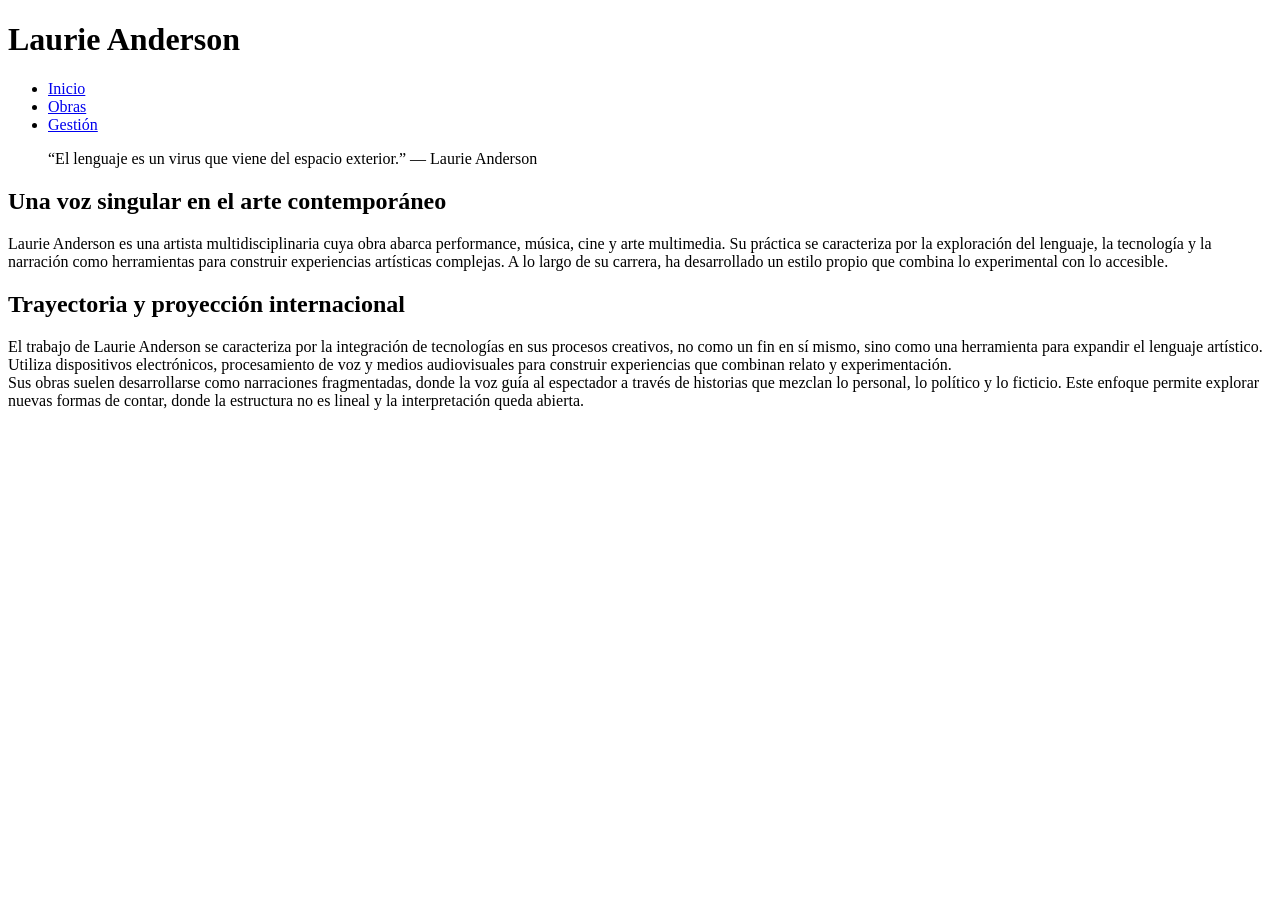
==== index.html @ 30f20cdd "Rename index to index.html" ====
<!DOCTYPE html>
<html lang="en">
<head>
    <meta charset="UTF-8">
    <meta name="viewport" content="width=device-width, initial-scale=1.0">
    <title>Inicio</title>
</head>
<body>

    <header>
        <h1>Laurie Anderson</h1>
        <nav>
            <ul>
                <li><a href="index.html">Inicio</a></li>
                <li><a href="obras.html">Obras</a></li>
                <li><a href="gestion.html">Gestión</a></li>
            </ul>
        </nav>
        <main class="contenedor">
        <section class="intro">
            <blockquote>“El lenguaje es un virus que viene del espacio exterior.” — Laurie Anderson</blockquote>
        </section>
    </header>

    <!-- contenedores -->

    <section class="columnas" >
        <article>
            <h2>Una voz singular en el arte contemporáneo</h2>
            <p>Laurie Anderson es una artista multidisciplinaria cuya obra abarca performance, música, cine y arte multimedia. Su práctica se caracteriza por la exploración del lenguaje, la tecnología y la narración como herramientas para construir experiencias artísticas complejas. A lo largo de su carrera, ha desarrollado un estilo propio que combina lo experimental con lo accesible.</p>
        </article>
        
        <article> 
            <h2> Trayectoria y proyección internacional </h2>
            <p>El trabajo de Laurie Anderson se caracteriza por la integración de tecnologías en sus procesos creativos, no como un fin en sí mismo, sino como una herramienta para expandir el lenguaje artístico. Utiliza dispositivos electrónicos, procesamiento de voz y medios audiovisuales para construir experiencias que combinan relato y experimentación.
           <br>
         Sus obras suelen desarrollarse como narraciones fragmentadas, donde la voz guía al espectador a través de historias que mezclan lo personal, lo político y lo ficticio. Este enfoque permite explorar nuevas formas de contar, donde la estructura no es lineal y la interpretación queda abierta.
</p>
        </article>
    </section>


</body>
</html>
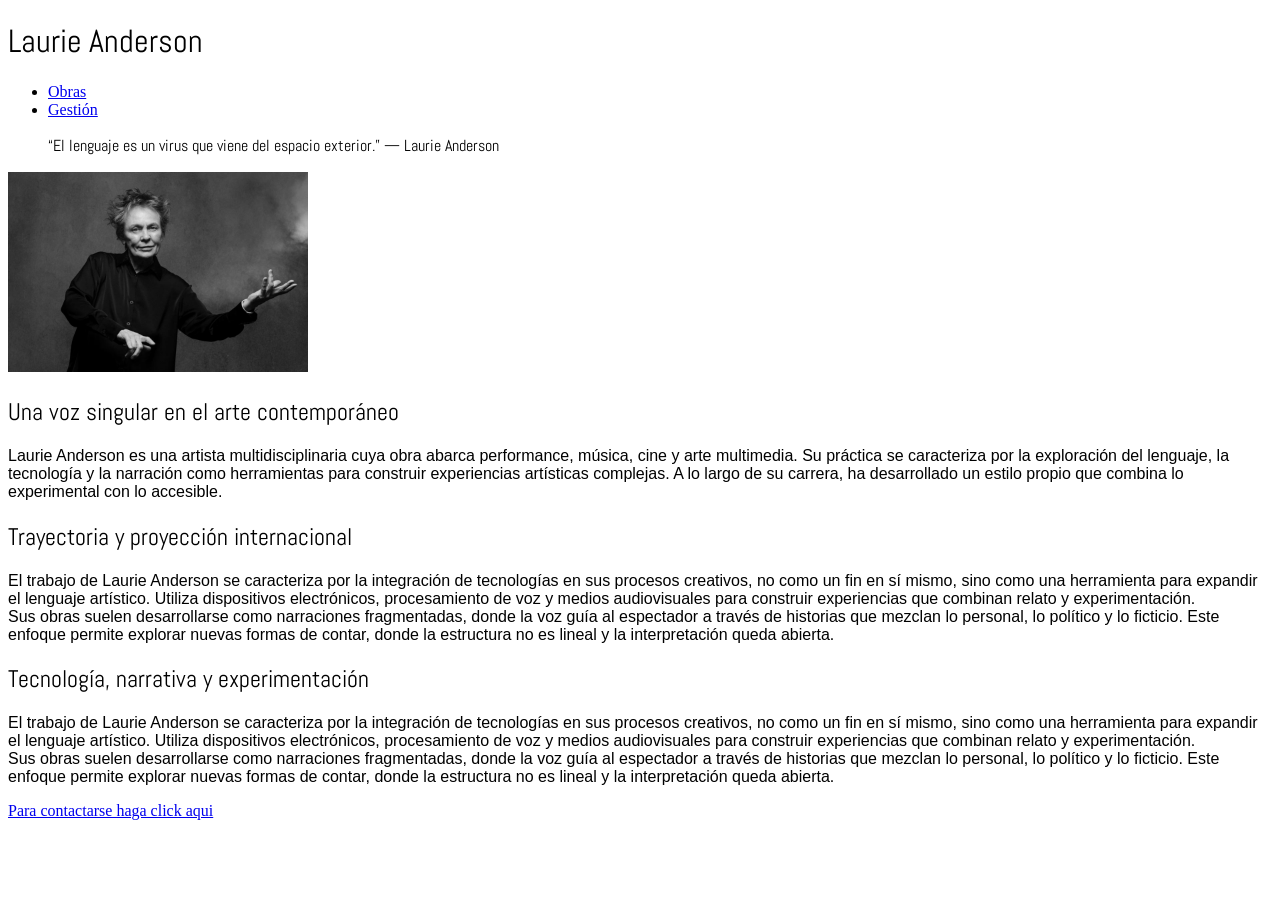
==== commit 0cbb8d14: "obras + imagenes" ====
--- a/index.html
+++ b/index.html
@@ -1,26 +1,29 @@
 <!DOCTYPE html>
-<html lang="en">
+<html lang="es">
 <head>
+    <style>
+@import url('https://fonts.googleapis.com/css2?family=Abel&family=Geist+Pixel&display=swap');
+</style>
+<link rel="stylesheet" href="css/estilos.css">
     <meta charset="UTF-8">
     <meta name="viewport" content="width=device-width, initial-scale=1.0">
     <title>Inicio</title>
 </head>
 <body>
-
     <header>
         <h1>Laurie Anderson</h1>
         <nav>
             <ul>
-                <li><a href="index.html">Inicio</a></li>
                 <li><a href="obras.html">Obras</a></li>
                 <li><a href="gestion.html">Gestión</a></li>
             </ul>
         </nav>
+    </header>
         <main class="contenedor">
-        <section class="intro">
+        <section class="Inicio">
             <blockquote>“El lenguaje es un virus que viene del espacio exterior.” — Laurie Anderson</blockquote>
         </section>
-    </header>
+        <img src="img/anderson.jpg" alt="Laurie Anderson" height="200px" width="300px">
 
     <!-- contenedores -->
 
@@ -35,10 +38,22 @@
             <p>El trabajo de Laurie Anderson se caracteriza por la integración de tecnologías en sus procesos creativos, no como un fin en sí mismo, sino como una herramienta para expandir el lenguaje artístico. Utiliza dispositivos electrónicos, procesamiento de voz y medios audiovisuales para construir experiencias que combinan relato y experimentación.
            <br>
          Sus obras suelen desarrollarse como narraciones fragmentadas, donde la voz guía al espectador a través de historias que mezclan lo personal, lo político y lo ficticio. Este enfoque permite explorar nuevas formas de contar, donde la estructura no es lineal y la interpretación queda abierta.
-</p>
+        </p>
         </article>
+
+        <article>
+        <h2> Tecnología, narrativa y experimentación</h2>
+        <p>El trabajo de Laurie Anderson se caracteriza por la integración de tecnologías en sus procesos creativos, no como un fin en sí mismo, sino como una herramienta para expandir el lenguaje artístico. Utiliza dispositivos electrónicos, procesamiento de voz y medios audiovisuales para construir experiencias que combinan relato y experimentación.
+            <br>
+            Sus obras suelen desarrollarse como narraciones fragmentadas, donde la voz guía al espectador a través de historias que mezclan lo personal, lo político y lo ficticio. Este enfoque permite explorar nuevas formas de contar, donde la estructura no es lineal y la interpretación queda abierta.
+        </p>
+    </article>
     </section>
+</main>
 
-
+    <footer>
+       <a href="mailto:laurie@artedigital.com">Para contactarse haga click aqui</a> 
+       </footer>
+ 
 </body>
-</html>
+</html>
--- a/css/estilos.css
+++ b/css/estilos.css
@@ -0,0 +1,24 @@
+.abel-regular {
+  font-family: "Abel", sans-serif;
+  font-weight: 400;
+  font-style: normal;
+}
+
+
+h1, h2, h3, h4, blockquote {
+    font-family: "Abel", sans-serif;
+    font-optical-sizing: auto;
+    font-weight: 400;
+    font-style: normal;
+}
+
+
+p {
+    font-family: Arial, sans-serif; 
+}
+
+body {
+    background-image: url('../img/fondo.jpg');
+    background-repeat: repeat;
+    background-size: auto;
+}
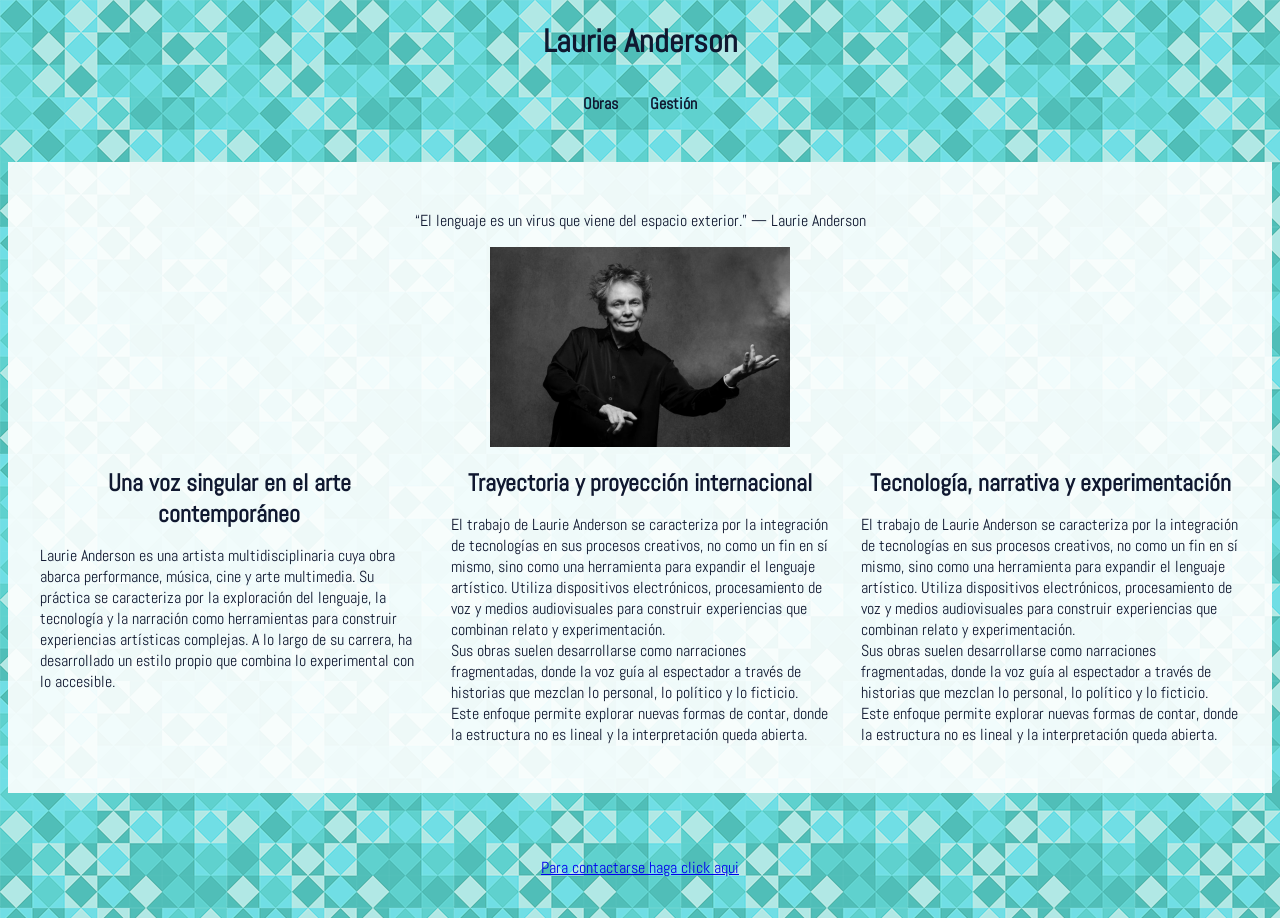
==== commit 9f9ee844: "gestion" ====
--- a/index.html
+++ b/index.html
@@ -19,11 +19,11 @@
             </ul>
         </nav>
     </header>
-        <main class="contenedor">
-        <section class="Inicio">
+        <main class= "contenedor">
+        <section class="inicio">
             <blockquote>“El lenguaje es un virus que viene del espacio exterior.” — Laurie Anderson</blockquote>
         </section>
-        <img src="img/anderson.jpg" alt="Laurie Anderson" height="200px" width="300px">
+        <img src="img/anderson.jpg" alt="Laurie Anderson" height="200px" width="300px" class="imagen">
 
     <!-- contenedores -->
 
--- a/css/estilos.css
+++ b/css/estilos.css
@@ -1,24 +1,84 @@
 .abel-regular {
   font-family: "Abel", sans-serif;
-  font-weight: 400;
+  font-weight: 800;
   font-style: normal;
+   color: #101830;
 }
-
-
 h1, h2, h3, h4, blockquote {
+    justify-content: center;
+    text-align: center;
+      margin-bottom: 1rem;
+}
+body {
+    
     font-family: "Abel", sans-serif;
     font-optical-sizing: auto;
     font-weight: 400;
     font-style: normal;
+    color: #101830;
+  
+
+    background-image: url('../img/fondo.png');
+    background-repeat: repeat;
+    background-size: auto;
+    background-blend-mode:soft-light;
+    background-color: #8cd6cd;
+   
+}
+
+.imagen {
+    display: block;
+    margin: auto;
+    margin-bottom: auto;
+    
+}
+
+.contenedor {
+    max-width: 80rem;
+    margin: 2rem auto;
+    padding: 2rem;
+    background-color: rgba(255, 255, 255, 0.9);
+}
+nav ul {
+    display: flex;
+    justify-content: center;
+    gap: 2rem;
+    list-style: none;
+    padding: 1rem;
+}
+nav a {
+    text-decoration: none;
+    color: #101830;
+    font-weight: 800;
 }
 
 
-p {
-    font-family: Arial, sans-serif; 
+.columnas {
+    display: flex;
+    flex-wrap: wrap;
+    justify-content: center;
+    gap: 2rem;
+}
+.columnas article {
+flex: 1;
+min-width: 300;
+
 }
 
-body {
-    background-image: url('../img/fondo.jpg');
-    background-repeat: repeat;
-    background-size: auto;
-}+.columnasDes {
+    display: flex;
+    gap: 2rem;
+}
+.Primera {
+    flex: 2; 
+}
+
+.Segunda {
+    flex: 1; 
+}
+
+footer {
+    text-align: center;
+    padding: 2rem;
+}
+
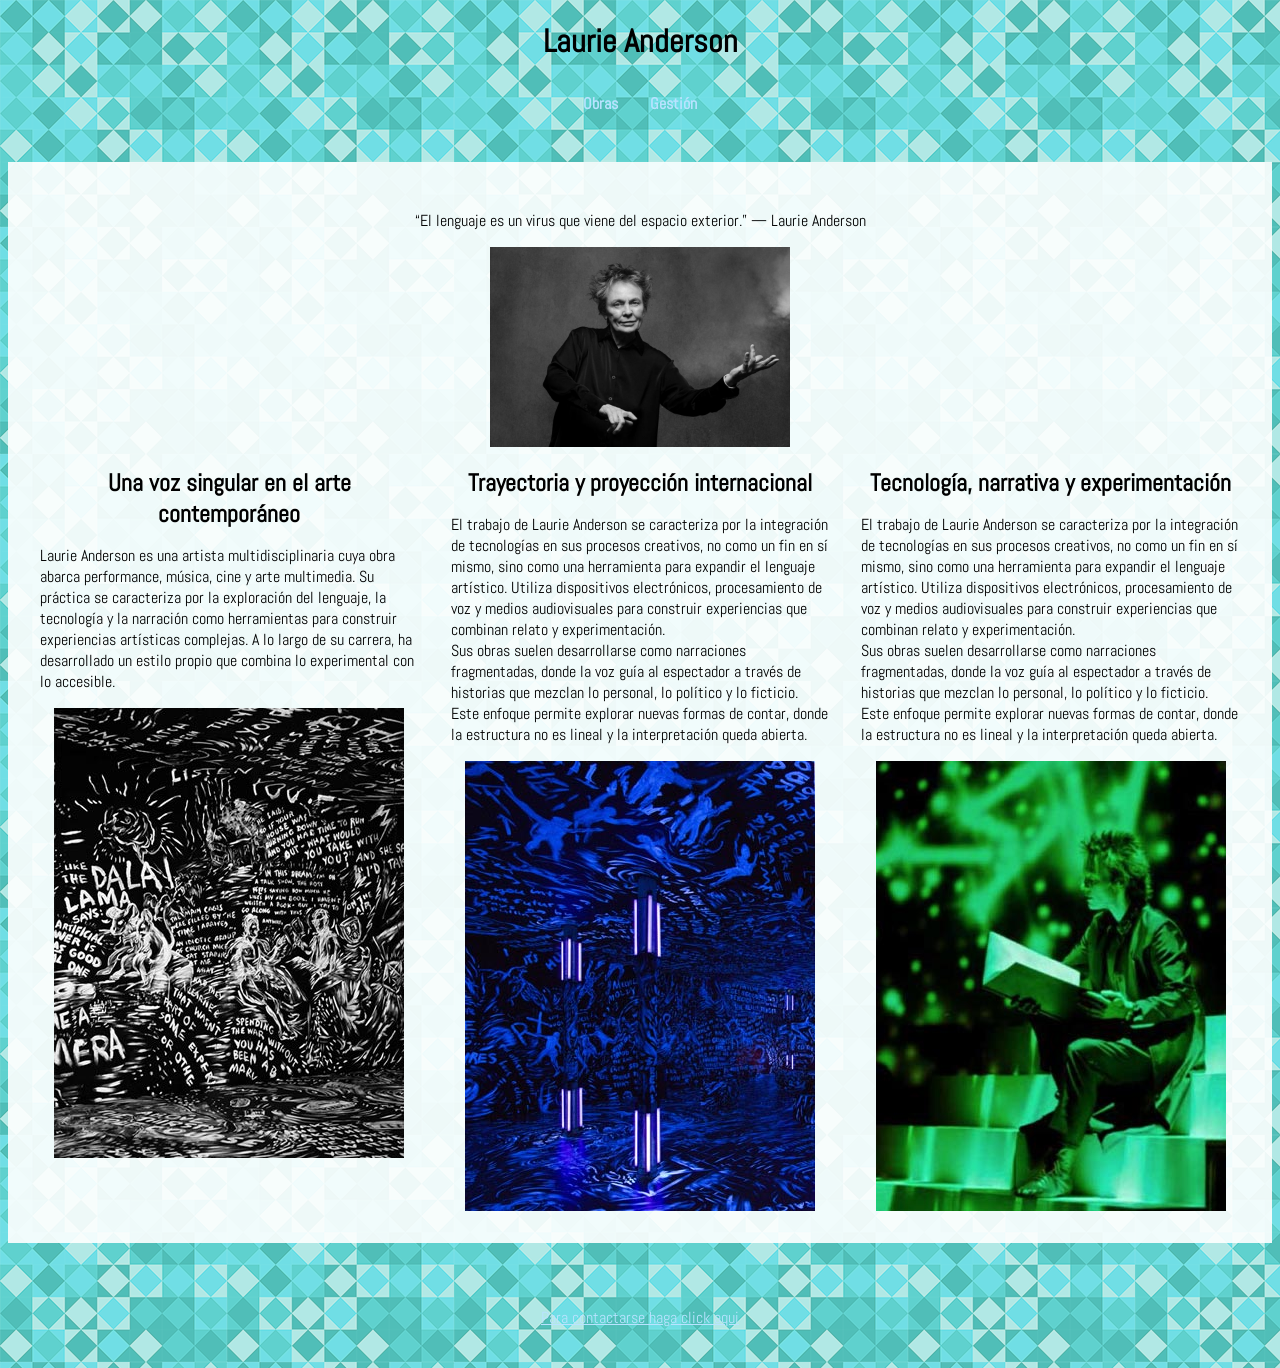
==== commit e1506b97: "arregle el javascript de la pagina obras" ====
--- a/index.html
+++ b/index.html
@@ -31,6 +31,7 @@
         <article>
             <h2>Una voz singular en el arte contemporáneo</h2>
             <p>Laurie Anderson es una artista multidisciplinaria cuya obra abarca performance, música, cine y arte multimedia. Su práctica se caracteriza por la exploración del lenguaje, la tecnología y la narración como herramientas para construir experiencias artísticas complejas. A lo largo de su carrera, ha desarrollado un estilo propio que combina lo experimental con lo accesible.</p>
+        <img src="img/anderson-1.jpg" alt="Laurie Anderson" height="450px" width="350px" class="imagen">
         </article>
         
         <article> 
@@ -39,6 +40,7 @@
            <br>
          Sus obras suelen desarrollarse como narraciones fragmentadas, donde la voz guía al espectador a través de historias que mezclan lo personal, lo político y lo ficticio. Este enfoque permite explorar nuevas formas de contar, donde la estructura no es lineal y la interpretación queda abierta.
         </p>
+        <img src="img/anderson-2.jpg" alt="Laurie Anderson" height="450px" width="350px" class="imagen">
         </article>
 
         <article>
@@ -47,6 +49,7 @@
             <br>
             Sus obras suelen desarrollarse como narraciones fragmentadas, donde la voz guía al espectador a través de historias que mezclan lo personal, lo político y lo ficticio. Este enfoque permite explorar nuevas formas de contar, donde la estructura no es lineal y la interpretación queda abierta.
         </p>
+        <img src="img/anderson-3.jpg" alt="Laurie Anderson" height="450px" width="350px" class="imagen">
     </article>
     </section>
 </main>
--- a/css/estilos.css
+++ b/css/estilos.css
@@ -15,9 +15,6 @@
     font-optical-sizing: auto;
     font-weight: 400;
     font-style: normal;
-    color: #101830;
-  
-
     background-image: url('../img/fondo.png');
     background-repeat: repeat;
     background-size: auto;
@@ -58,6 +55,7 @@
     flex-wrap: wrap;
     justify-content: center;
     gap: 2rem;
+    align-items: flex-start;
 }
 .columnas article {
 flex: 1;
@@ -65,16 +63,19 @@
 
 }
 
-.columnasDes {
+.columnasDis {
     display: flex;
-    gap: 2rem;
+    gap: 3rem;
 }
+
 .Primera {
     flex: 2; 
 }
 
 .Segunda {
     flex: 1; 
+    background-color: rgba (0,0,0,0.05);
+    padding: 1rem; 
 }
 
 footer {
@@ -82,3 +83,23 @@
     padding: 2rem;
 }
 
+ a:link {
+  
+  color : #b9e3ff; 
+} 
+
+a:visited {
+  color : #06283D;
+}
+
+a:hover {
+  color : #13679b;
+
+}
+.contenedorDos {
+    max-width: 80rem;
+    margin: 2rem auto;
+    padding: 2rem;
+    background-color: rgba(255, 255, 255, 0.9);
+}
+
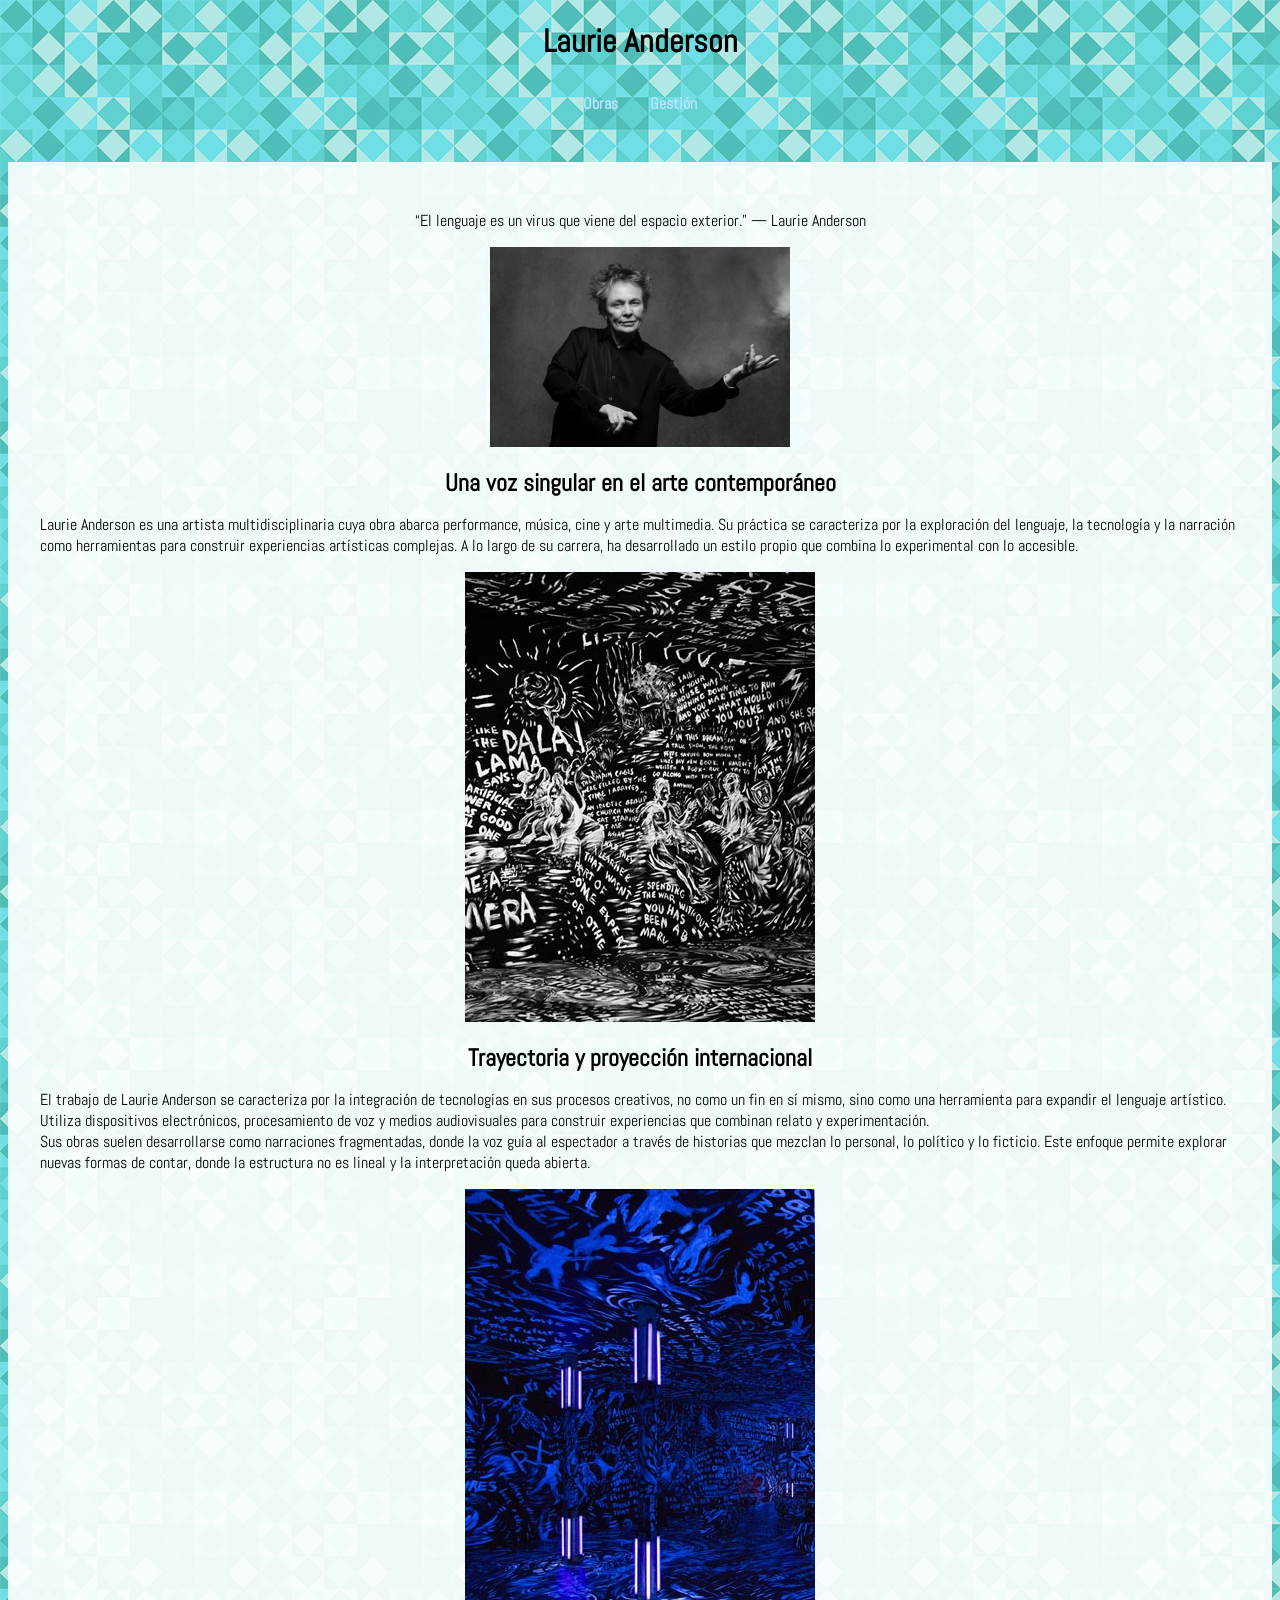
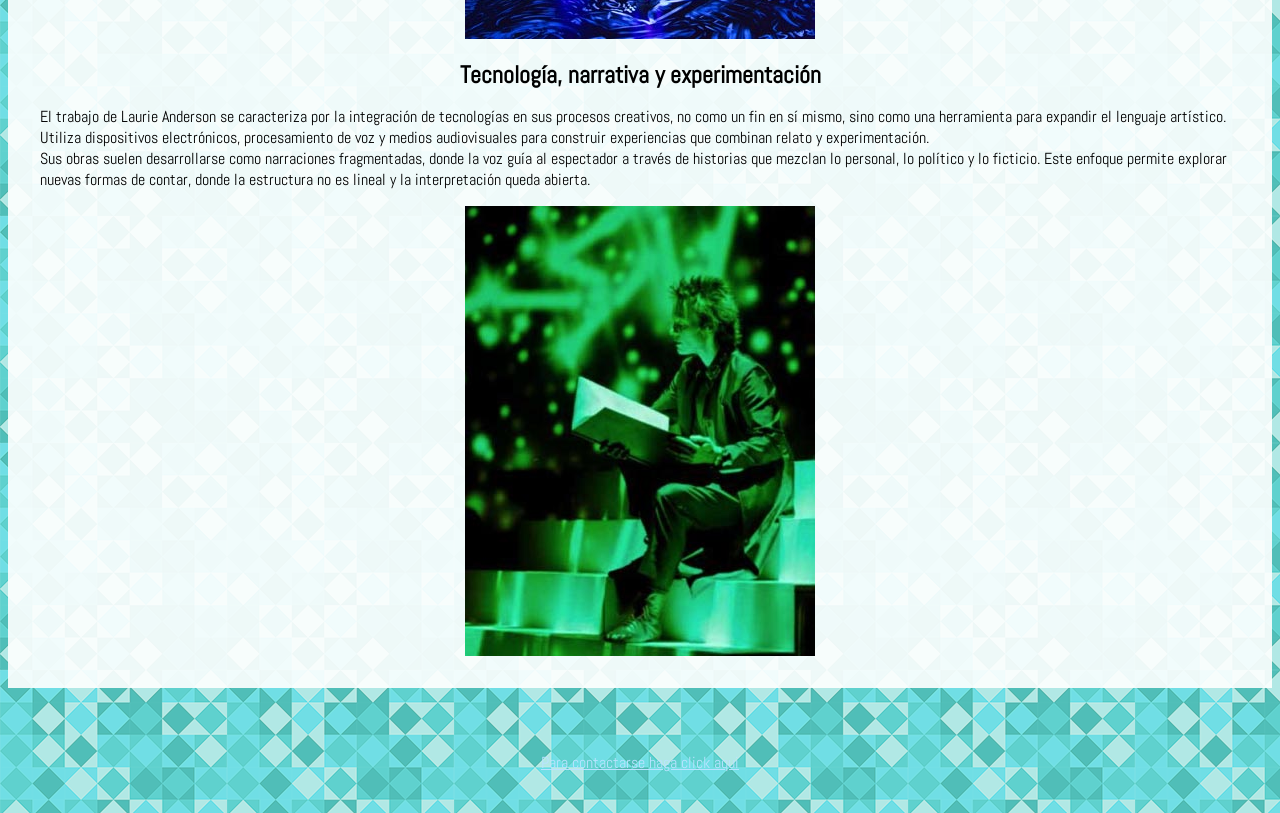
==== commit be68cb5d: "updated" ====
--- a/index.html
+++ b/index.html
@@ -58,5 +58,6 @@
        <a href="mailto:laurie@artedigital.com">Para contactarse haga click aqui</a> 
        </footer>
  
+       <script src="js/dato-script.js"></script>
 </body>
 </html>
--- a/css/estilos.css
+++ b/css/estilos.css
@@ -50,7 +50,7 @@
 }
 
 
-.columnas {
+.columnas, {
     display: flex;
     flex-wrap: wrap;
     justify-content: center;
@@ -103,3 +103,31 @@
     background-color: rgba(255, 255, 255, 0.9);
 }
 
+.columnasGestion {
+    display: flex;
+    gap: 3rem;
+}
+
+.colFormulario {
+    flex: 1;
+}
+
+.colResultados {
+    flex: 2;
+    background-color: rgba(0,0,0,0.05);
+    padding: 1rem;
+}
+
+.paso {
+    border: 1px solid #101830;
+    padding: 1rem;
+    margin-bottom: 1rem;
+}
+
+.paso.oculto {
+    display: none;
+}
+
+.mensaje {
+    font-size: 0.9rem;
+}
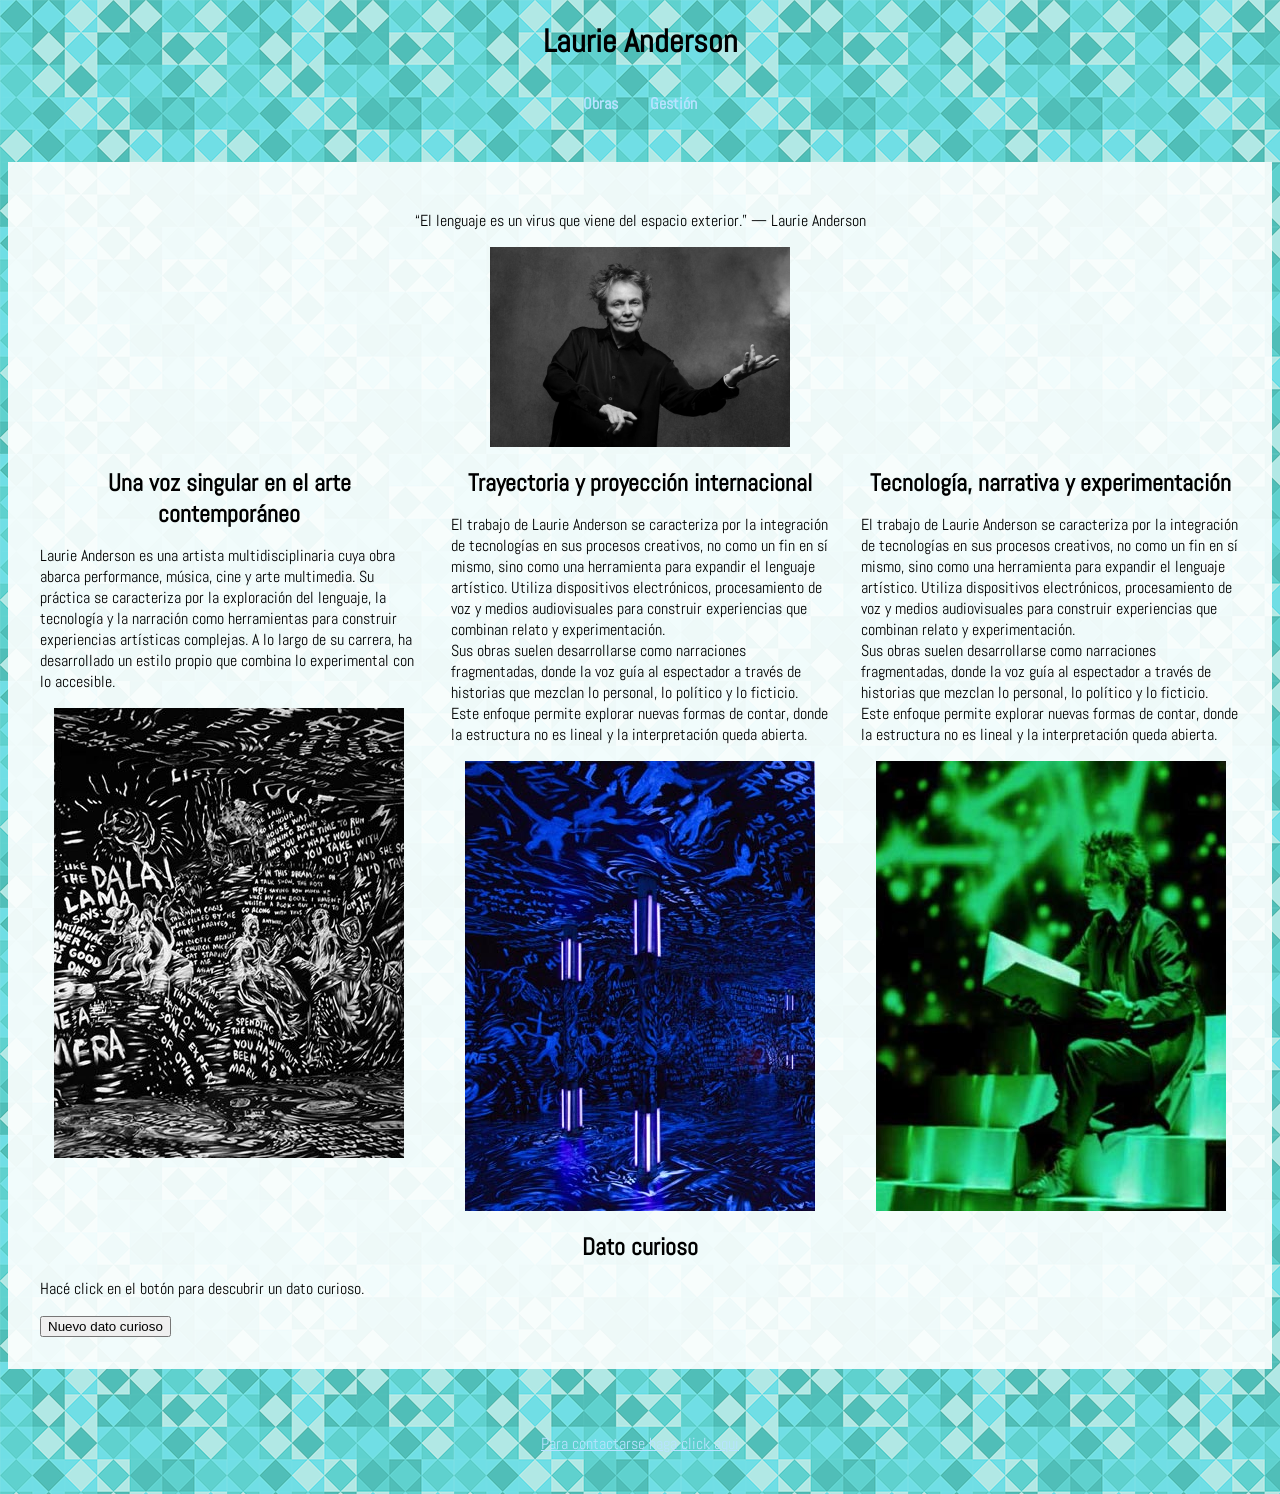
==== commit c21390cb: "final" ====
--- a/index.html
+++ b/index.html
@@ -52,12 +52,16 @@
         <img src="img/anderson-3.jpg" alt="Laurie Anderson" height="450px" width="350px" class="imagen">
     </article>
     </section>
+     <section class="curiosidad">
+        <h2>Dato curioso</h2>
+        <p id="datoCurioso">Hacé click en el botón para descubrir un dato curioso.</p>
+        <button id="btnDato">Nuevo dato curioso</button>
+    </section>
 </main>
 
     <footer>
        <a href="mailto:laurie@artedigital.com">Para contactarse haga click aqui</a> 
        </footer>
- 
-       <script src="js/dato-script.js"></script>
+ <script src="js/dato-script.js"></script>
 </body>
 </html>
--- a/css/estilos.css
+++ b/css/estilos.css
@@ -50,7 +50,7 @@
 }
 
 
-.columnas, {
+.columnas {
     display: flex;
     flex-wrap: wrap;
     justify-content: center;
@@ -103,31 +103,3 @@
     background-color: rgba(255, 255, 255, 0.9);
 }
 
-.columnasGestion {
-    display: flex;
-    gap: 3rem;
-}
-
-.colFormulario {
-    flex: 1;
-}
-
-.colResultados {
-    flex: 2;
-    background-color: rgba(0,0,0,0.05);
-    padding: 1rem;
-}
-
-.paso {
-    border: 1px solid #101830;
-    padding: 1rem;
-    margin-bottom: 1rem;
-}
-
-.paso.oculto {
-    display: none;
-}
-
-.mensaje {
-    font-size: 0.9rem;
-}
